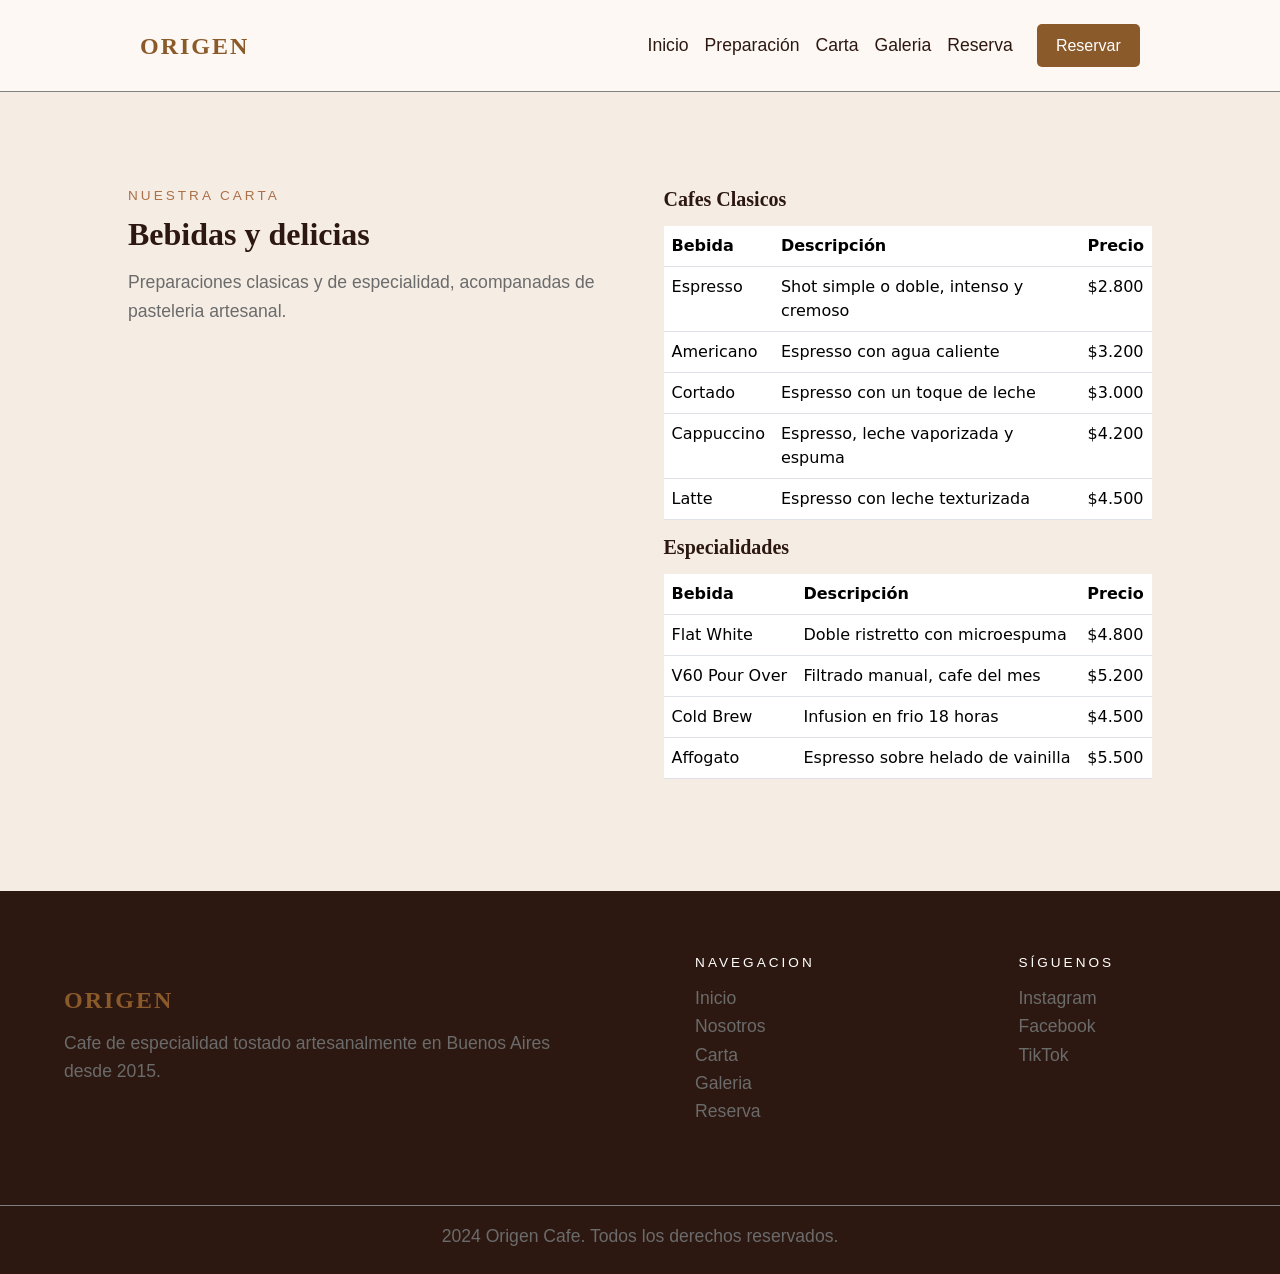
==== carta.html @ 9235a3fc "First commit" ====
<!doctype html>
<html lang="en">
  <head>
    <meta charset="UTF-8" />
    <meta name="viewport" content="width=device-width, initial-scale=1.0" />
    <title>Origen - Café de Especialidad</title>
    <link
      href="https://cdn.jsdelivr.net/npm/bootstrap@5.3.3/dist/css/bootstrap.min.css"
      rel="stylesheet"
    />
    <link rel="stylesheet" href="./css/styles.css" />
  </head>
  <body>
    <header>
      <nav class="navbar navbar-expand-lg index-header-superior">
        <div class="container-fluid">
          <a class="logo" href="#">Origen</a>

          <button
            class="navbar-toggler border-0 shadow-none"
            type="button"
            data-bs-toggle="collapse"
            data-bs-target="#navbarNav"
          >
            <span class="navbar-toggler-icon"></span>
          </button>

          <div class="collapse navbar-collapse" id="navbarNav">
            <ul class="navbar-nav ms-auto align-items-center">
              <li class="nav-item">
                <a class="nav-link" href="./index.html">Inicio</a>
              </li>
              <li class="nav-item">
                <a class="nav-link" href="./preparacion.html">Preparación</a>
              </li>
              <li class="nav-item">
                <a class="nav-link" href="./carta.html">Carta</a>
              </li>
              <li class="nav-item">
                <a class="nav-link" href="./galeria.html">Galeria</a>
              </li>
              <li class="nav-item">
                <a class="nav-link" href="./reserva.html">Reserva</a>
              </li>
              <li class="nav-item">
                <button class="boton-marron ms-lg-3">Reservar</button>
              </li>
            </ul>
          </div>
        </div>
      </nav>
    </header>

    <main class="carta-main">
      <section>
        <h4>Nuestra Carta</h4>
        <h2>Bebidas y delicias</h2>
        <p>
          Preparaciones clasicas y de especialidad, acompanadas de pasteleria
          artesanal.
        </p>
      </section>
      <section class="section-menu">
        <div>
          <h3 class="carta-titulo">Cafes Clasicos</h3>
          <table class="table">
            <thead>
              <tr>
                <th scope="col">Bebida</th>
                <th scope="col">Descripción</th>
                <th scope="col">Precio</th>
              </tr>
            </thead>
            <tbody>
              <tr>
                <td>Espresso</td>
                <td>Shot simple o doble, intenso y cremoso</td>
                <td>$2.800</td>
              </tr>
              <tr>
                <td>Americano</td>
                <td>Espresso con agua caliente</td>
                <td>$3.200</td>
              </tr>
              <tr>
                <td>Cortado</td>
                <td>Espresso con un toque de leche</td>
                <td>$3.000</td>
              </tr>
              <tr>
                <td>Cappuccino</td>
                <td>Espresso, leche vaporizada y espuma</td>
                <td>$4.200</td>
              </tr>
              <tr>
                <td>Latte</td>
                <td>Espresso con leche texturizada</td>
                <td>$4.500</td>
              </tr>
            </tbody>
          </table>
        </div>
        <div>
          <h3 class="carta-titulo">Especialidades</h3>
          <table class="table">
            <thead>
              <tr>
                <th scope="col">Bebida</th>
                <th scope="col">Descripción</th>
                <th scope="col">Precio</th>
              </tr>
            </thead>
            <tbody>
              <tr>
                <td>Flat White</td>
                <td>Doble ristretto con microespuma</td>
                <td>$4.800</td>
              </tr>
              <tr>
                <td>V60 Pour Over</td>
                <td>Filtrado manual, cafe del mes</td>
                <td>$5.200</td>
              </tr>
              <tr>
                <td>Cold Brew</td>
                <td>Infusion en frio 18 horas</td>
                <td>$4.500</td>
              </tr>
              <tr>
                <td>Affogato</td>
                <td>Espresso sobre helado de vainilla</td>
                <td>$5.500</td>
              </tr>
            </tbody>
          </table>
        </div>
      </section>
    </main>

    <footer>
      <section class="index-footer-navegacion">
        <div class="footer-descripcion">
          <h3 class="h3-footer">Origen</h3>
          <p>
            Cafe de especialidad tostado artesanalmente en Buenos Aires desde
            2015.
          </p>
        </div>
        <section class="footer-links">
          <div>
            <h4 class="h4-footer">Navegacion</h4>
            <ul>
              <li><a class="footer-link" href="#">Inicio</a></li>
              <li><a class="footer-link" href="#">Nosotros</a></li>
              <li><a class="footer-link" href="#">Carta</a></li>
              <li><a class="footer-link" href="#">Galeria</a></li>
              <li><a class="footer-link" href="#">Reserva</a></li>
            </ul>
          </div>
          <div>
            <h4 class="h4-footer">Síguenos</h4>
            <ul>
              <li><a class="footer-link" href="#">Instagram</a></li>
              <li><a class="footer-link" href="#">Facebook</a></li>
              <li><a class="footer-link" href="#">TikTok</a></li>
            </ul>
          </div>
        </section>
      </section>
      <section class="index-footer-derechos">
        <p>2024 Origen Cafe. Todos los derechos reservados.</p>
      </section>
    </footer>

    <script src="https://cdn.jsdelivr.net/npm/bootstrap@5.3.3/dist/js/bootstrap.bundle.min.js"></script>
  </body>
</html>
---- css/styles.css ----
:root {
  --font-titulos: "Playfair Display", Georgia, serif;
  --font-texto: "Inter", -apple-system, sans-serif;
}

* {
  margin: 0;
  padding: 0;
  box-sizing: border-box;
}

/* --------------- GENERALES --------------- */
h4 {
  color: #ad7048;
  text-transform: uppercase;
  font-family: var(--font-texto);
  letter-spacing: 3px; /* Estética de especialidad */
  font-size: 0.85rem;
  margin-bottom: 0.8rem;
}

header {
  background-color: #fdf8f3;
}

.boton-marron {
  background-color: #8b5a2b;
  color: white;
  border: none;
  padding: 0.6rem 1.2rem;
  border-radius: 5px;
  font-family: var(--font-texto);
  cursor: pointer;
  transition: all 0.3s ease;
}

.boton-marron:hover {
  background-color: #6d4621;
  transform: translateY(-2px);
}

.boton-blanco {
  background-color: transparent;
  color: #2c1810;
  border: 1px solid #2c1810;
  padding: 0.6rem 1.2rem;
  border-radius: 5px;
  font-family: var(--font-texto);
  cursor: pointer;
  transition: all 0.3s ease;
}

.boton-blanco:hover {
  background-color: #2c1810;
  color: white;
  transform: translateY(-2px);
}

/* --------------- HEADER --------------- */

/* ----- HEADER SUPERIOR (NAVBAR) ----- */
.index-header-superior {
  padding: 1rem 1.5rem;
  border-bottom: 0.2px solid #808080;
  background-color: transparent !important;
}

.index-header-superior .logo {
  color: #8b5a2b !important;
  font-family: var(--font-titulos);
  font-weight: bold;
  font-size: 1.5rem;
  text-decoration: none;
  text-transform: uppercase;
  letter-spacing: 2px;
}

/* Estilos de la Hamburguesa Desplegada (Mobile First) */
.navbar-collapse {
  text-align: center;
  padding: 1.5rem 0;
}

.index-header-superior .nav-item {
  padding: 0.8rem 0;
  border-bottom: 1px solid rgba(0, 0, 0, 0.05); /* Separación sutil */
}

.index-header-superior .nav-link {
  font-family: var(--font-texto);
  font-weight: 500;
  color: #2c1810 !important;
  font-size: 1.1rem;
}

/* Quitamos el borde al último ítem del celular */
.index-header-superior .nav-item:last-child {
  border-bottom: none;
}

/* ----- HEADER INFERIOR (HERO) ----- */
.index-header-inferior {
  display: flex;
  padding: 3rem 1.5rem;
  flex-direction: column;
  min-height: 80vh;
  justify-content: center;
}

.index-header-inicio {
  display: flex;
  justify-content: center;
  align-items: flex-start;
  gap: 10px;
  flex-direction: column;
}

h1 {
  font-weight: 600;
  line-height: 1.1;
  font-family: var(--font-titulos);
  font-size: 3rem;
  color: #2c1810;
  margin-bottom: 1rem;
}

p {
  font-family: var(--font-texto);
  font-size: 1.1rem;
  max-width: 500px;
  color: #6b6b6b;
  line-height: 1.6;
  margin-bottom: 1.5rem;
}

.index-header-botones {
  display: flex;
  gap: 15px;
}

.index-header-fotos {
  margin-top: 3rem;
  position: relative;
}

.index-header-fotos img {
  width: 100%;
  height: auto;
  border-radius: 15px;
  box-shadow: 0 20px 40px rgba(0, 0, 0, 0.05);
}

.badge-custom {
  position: absolute;
  bottom: -10px;
  right: -5px;
  background-color: #8b5a2b;
  color: white;
  padding: 15px 20px;
  text-align: center;
  border-radius: 12px;
  box-shadow: 0 10px 20px rgba(0, 0, 0, 0.2);
}

.badge-numero {
  font-size: 1.8rem;
  font-weight: bold;
  display: block;
}

.badge-texto {
  font-size: 0.6rem;
  letter-spacing: 1.5px;
  text-transform: uppercase;
}

/* --------------- MAIN --------------- */
main {
  background-color: #f5ede4;
  display: flex;
  padding: 3rem 1.5rem;
  flex-direction: column;
}

.index-main-fotos {
  margin-bottom: 2rem;
  display: flex;
  gap: 10px;
  flex-direction: column;
}

.index-main-fotos img {
  width: 100%;
  height: auto;
  max-width: 500px;
  border-radius: 15px;
  box-shadow: 0 20px 40px rgba(0, 0, 0, 0.05);
}

.img-interior-cafeteria {
  display: none;
}

.index-main-historia {
  display: flex;
  gap: 12px;
  flex-direction: column;
}

h2 {
  font-weight: 600;
  line-height: 1.1;
  font-family: var(--font-titulos);
  font-size: 2rem;
  color: #2c1810;
  margin-bottom: 1rem;
}

h3 {
  font-weight: 600;
  line-height: 1.1;
  font-family: var(--font-titulos);
  font-size: 1.25rem;
  color: #2c1810;
  margin-bottom: 1rem;
}

article p {
  font-size: 1rem;
}

article {
  border-left: 3px solid #8b5a2b;
  padding-left: 1rem;
}

/* ----------------- FOOTER ----------------- */
footer {
  background-color: #2c1810;
  display: flex;
  justify-content: center;
  align-items: center;
  flex-direction: column;
}

.index-footer-derechos {
  border-top: 0.2px solid #808080;
  width: 100%;
  display: flex;
  justify-content: center;
  padding-top: 1rem;
}

.index-footer-navegacion {
  display: flex;
  justify-content: center;
  padding-top: 1rem;
  flex-direction: column;
  align-items: center;
}

.footer-links {
  display: flex;
  width: 100%;
  justify-content: space-around;
}
.h3-footer {
  color: #8b5a2b;
  font-family: var(--font-titulos);
  font-weight: bold;
  font-size: 1.5rem;
  text-decoration: none;
  text-transform: uppercase;
  letter-spacing: 2px;
}

.h4-footer {
  color: white;
}

.footer-link {
  font-family: var(--font-texto);
  font-size: 1.1rem;
  max-width: 500px;
  color: #6b6b6b;
  line-height: 1.6;
  margin-bottom: 1.5rem;
  text-decoration: none;
}

.index-footer-navegacion ul {
  list-style: none;
  padding-left: 0%;
}

.footer-descripcion {
  width: 85%;
}

/* --------------- NOSOTROS / PROCESO --------------- */
.nosotros-seccion {
  display: flex;
  flex-direction: column;
  gap: 2rem;
}

iframe {
  width: 100%;
  height: 300px;
  border: none;
  border-radius: 15px;
}

/* Replicando el diseño de la imagen solicitada */
.cards-preparacion ol {
  list-style: none;
  padding: 0;
}

.cards-preparacion li {
  display: flex;
  align-items: flex-start;
  gap: 1.5rem;
  background-color: #ffffff; /* Blanco para resaltar sobre el fondo crema */
  margin-bottom: 1.5rem;
  padding: 1.5rem;
  border-radius: 12px;
  box-shadow: 0 4px 15px rgba(0, 0, 0, 0.05);
  transition: transform 0.3s ease;
}

.cards-preparacion li:hover {
  transform: translateY(-5px);
}

.cards-preparacion .numero {
  font-family: var(--font-titulos);
  font-size: 2rem;
  font-weight: bold;
  color: #ad7048; /* Color de tus h4 */
  line-height: 1;
  min-width: 45px;
}

.cards-preparacion .contenido h3 {
  margin-bottom: 0.5rem;
  font-size: 1.3rem;
}

.cards-preparacion .contenido p {
  margin-bottom: 0;
  font-size: 0.95rem;
}

/* --------------- TABLET (Ajustes para PC/Grandes) --------------- */
@media screen and (min-width: 768px) {
  .navbar-collapse {
    text-align: left;
    padding: 0;
  }

  .index-header-superior .nav-item {
    padding: 0;
    border-bottom: none;
  }

  .index-header-inferior {
    flex-direction: row;
    align-items: center;
    gap: 50px;
    padding: 4rem 5%;
  }

  h1 {
    font-size: 4rem;
  }

  main {
    flex-direction: row;
    align-items: flex-start;
    padding: 5rem 5%;
    gap: 60px;
  }

  .img-interior-cafeteria {
    display: block;
    margin-top: -50px;
    margin-left: 30px;
  }

  .index-footer-navegacion {
    display: flex;
    justify-content: space-between;
    flex-direction: row;
    width: 100%;
    padding: 5%;
  }

  /* Ajuste para que el video y las cards se vean mejor en pantallas grandes */
  .nosotros-seccion {
    flex-direction: row;
    align-items: flex-start;
    width: 100%;
  }

  .nosotros-seccion iframe {
    flex: 1;
    height: 450px;
  }

  .cards-preparacion {
    flex: 1;
  }
}

/* --------------- ESCRITORIO --------------- */
@media screen and (min-width: 1024px) {
  .index-header-superior {
    padding: 1.5rem 10%;
  }

  .index-header-inferior {
    padding: 4rem 10%;
  }

  .index-header-fotos img {
    max-width: 500px;
    display: block;
    margin-left: auto;
  }

  main {
    padding: 6rem 10%;
  }
}
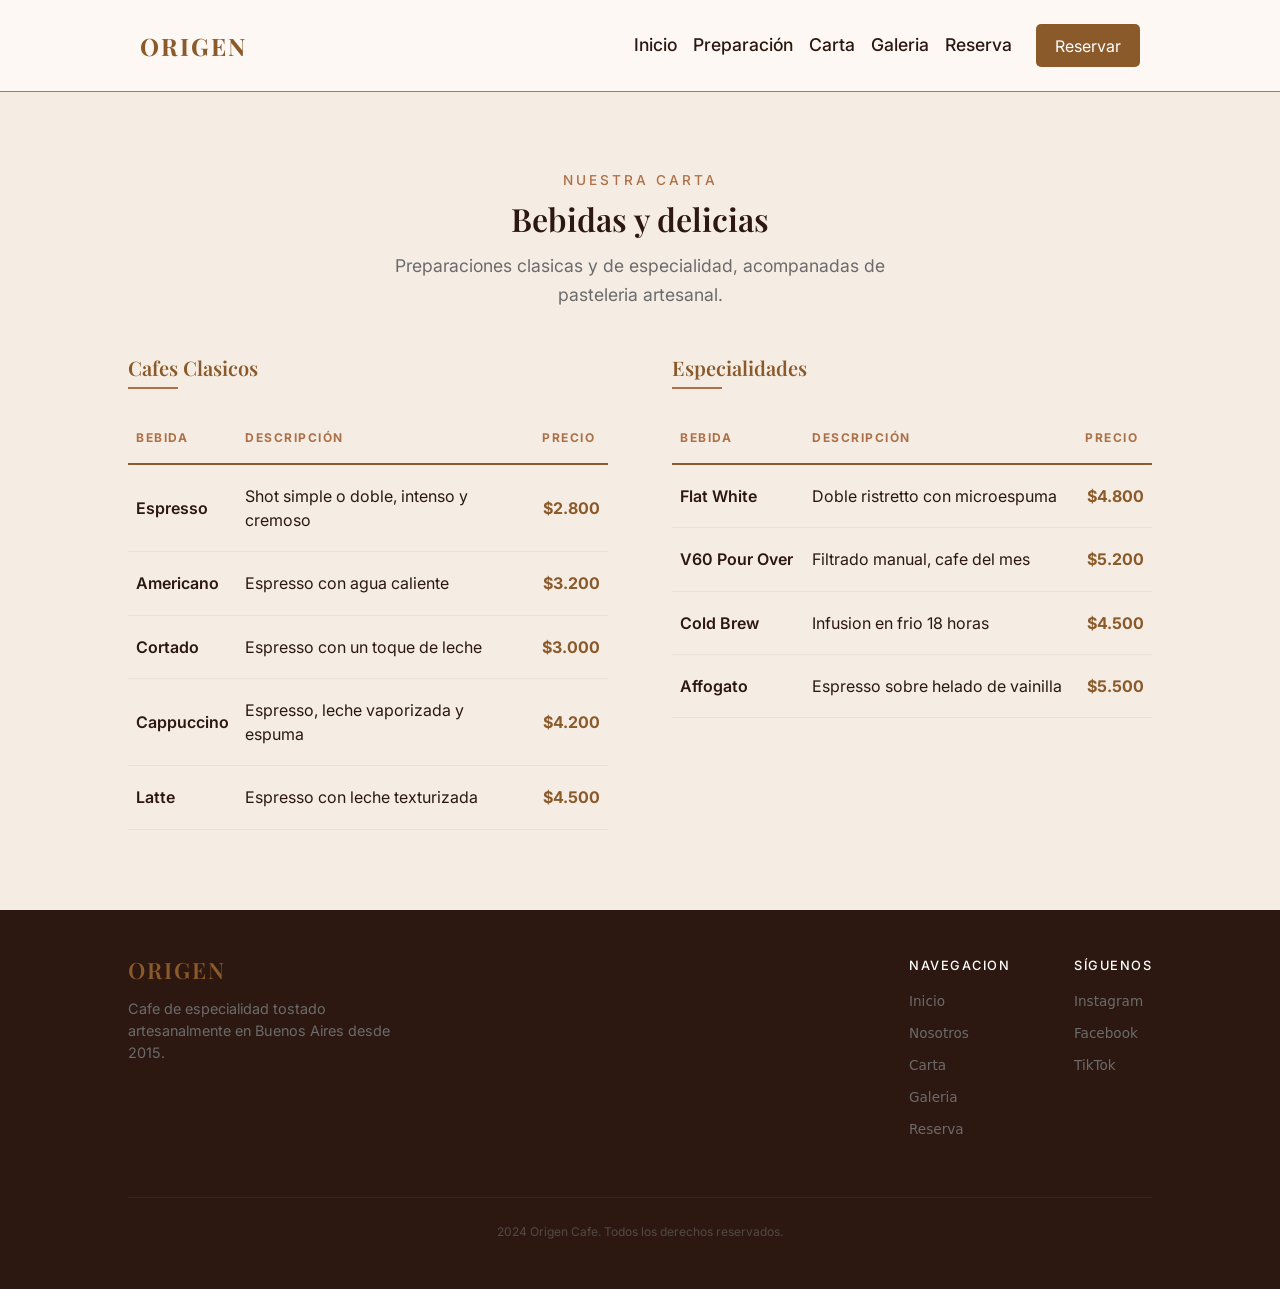
==== commit befb911f: "Sección reserva" ====
--- a/carta.html
+++ b/carta.html
@@ -6,6 +6,12 @@
     <title>Origen - Café de Especialidad</title>
     <link
       href="https://cdn.jsdelivr.net/npm/bootstrap@5.3.3/dist/css/bootstrap.min.css"
+      rel="stylesheet"
+    />
+    <link rel="preconnect" href="https://fonts.googleapis.com" />
+    <link rel="preconnect" href="https://fonts.gstatic.com" crossorigin />
+    <link
+      href="https://fonts.googleapis.com/css2?family=Inter:wght@400;700&family=Playfair+Display:wght@700&display=swap"
       rel="stylesheet"
     />
     <link rel="stylesheet" href="./css/styles.css" />
--- a/css/styles.css
+++ b/css/styles.css
@@ -1,39 +1,73 @@
-:root {
-  --font-titulos: "Playfair Display", Georgia, serif;
-  --font-texto: "Inter", -apple-system, sans-serif;
-}
-
 * {
   margin: 0;
   padding: 0;
   box-sizing: border-box;
 }
 
-/* --------------- GENERALES --------------- */
+h1 {
+  font-weight: 600;
+  line-height: 1.1;
+  font-family: "Playfair Display", Georgia, serif;
+  font-size: 3rem;
+  color: #2c1810;
+  margin-bottom: 1rem;
+}
+@media screen and (min-width: 768px) {
+  h1 {
+    font-size: 4rem;
+  }
+}
+
+h2, h3 {
+  font-weight: 600;
+  line-height: 1.1;
+  font-family: "Playfair Display", Georgia, serif;
+  color: #2c1810;
+  margin-bottom: 1rem;
+}
+
+h2 {
+  font-size: 2rem;
+}
+
+h3 {
+  font-size: 1.25rem;
+}
+
 h4 {
   color: #ad7048;
   text-transform: uppercase;
-  font-family: var(--font-texto);
-  letter-spacing: 3px; /* Estética de especialidad */
+  font-family: "Inter", -apple-system, sans-serif;
+  letter-spacing: 3px;
   font-size: 0.85rem;
   margin-bottom: 0.8rem;
 }
 
-header {
-  background-color: #fdf8f3;
+p {
+  font-family: "Inter", -apple-system, sans-serif;
+  font-size: 1.1rem;
+  max-width: 500px;
+  color: #6b6b6b;
+  line-height: 1.6;
+  margin-bottom: 1.5rem;
+}
+
+img {
+  max-width: 100%;
+  display: block;
+  height: auto;
 }
 
 .boton-marron {
   background-color: #8b5a2b;
-  color: white;
+  color: #ffffff;
   border: none;
   padding: 0.6rem 1.2rem;
   border-radius: 5px;
-  font-family: var(--font-texto);
+  font-family: "Inter", -apple-system, sans-serif;
   cursor: pointer;
   transition: all 0.3s ease;
 }
-
 .boton-marron:hover {
   background-color: #6d4621;
   transform: translateY(-2px);
@@ -45,109 +79,139 @@
   border: 1px solid #2c1810;
   padding: 0.6rem 1.2rem;
   border-radius: 5px;
-  font-family: var(--font-texto);
+  font-family: "Inter", -apple-system, sans-serif;
   cursor: pointer;
   transition: all 0.3s ease;
 }
-
 .boton-blanco:hover {
   background-color: #2c1810;
-  color: white;
+  color: #ffffff;
   transform: translateY(-2px);
 }
 
-/* --------------- HEADER --------------- */
-
-/* ----- HEADER SUPERIOR (NAVBAR) ----- */
-.index-header-superior {
+.cards-preparacion ol {
+  list-style: none;
+  padding: 0;
+}
+.cards-preparacion li {
+  display: flex;
+  align-items: flex-start;
+  gap: 1.5rem;
+  background-color: #ffffff;
+  margin-bottom: 1.5rem;
+  padding: 1.5rem;
+  border-radius: 12px;
+  box-shadow: 0 4px 15px rgba(0, 0, 0, 0.05);
+  transition: transform 0.3s ease;
+}
+.cards-preparacion li:hover {
+  transform: translateY(-5px);
+}
+.cards-preparacion li .numero {
+  font-family: "Playfair Display", Georgia, serif;
+  font-size: 2rem;
+  font-weight: bold;
+  color: #ad7048;
+  line-height: 1;
+  min-width: 45px;
+}
+.cards-preparacion li .contenido h3 {
+  margin-bottom: 0.5rem;
+  font-size: 1.3rem;
+}
+.cards-preparacion li .contenido p {
+  margin-bottom: 0;
+  font-size: 0.95rem;
+}
+
+header {
+  background-color: #fdf8f3;
+}
+header .index-header-superior {
   padding: 1rem 1.5rem;
   border-bottom: 0.2px solid #808080;
   background-color: transparent !important;
 }
-
-.index-header-superior .logo {
+@media screen and (min-width: 1024px) {
+  header .index-header-superior {
+    padding: 1.5rem 10%;
+  }
+}
+header .index-header-superior .logo {
   color: #8b5a2b !important;
-  font-family: var(--font-titulos);
+  font-family: "Playfair Display", Georgia, serif;
   font-weight: bold;
   font-size: 1.5rem;
   text-decoration: none;
   text-transform: uppercase;
   letter-spacing: 2px;
 }
-
-/* Estilos de la Hamburguesa Desplegada (Mobile First) */
-.navbar-collapse {
-  text-align: center;
-  padding: 1.5rem 0;
-}
-
-.index-header-superior .nav-item {
+header .index-header-superior .nav-item {
   padding: 0.8rem 0;
-  border-bottom: 1px solid rgba(0, 0, 0, 0.05); /* Separación sutil */
-}
-
-.index-header-superior .nav-link {
-  font-family: var(--font-texto);
+  border-bottom: 1px solid rgba(0, 0, 0, 0.05);
+}
+header .index-header-superior .nav-item:last-child {
+  border-bottom: none;
+}
+@media screen and (min-width: 768px) {
+  header .index-header-superior .nav-item {
+    padding: 0;
+    border-bottom: none;
+  }
+}
+header .index-header-superior .nav-link {
+  font-family: "Inter", -apple-system, sans-serif;
   font-weight: 500;
   color: #2c1810 !important;
   font-size: 1.1rem;
 }
-
-/* Quitamos el borde al último ítem del celular */
-.index-header-superior .nav-item:last-child {
-  border-bottom: none;
-}
-
-/* ----- HEADER INFERIOR (HERO) ----- */
-.index-header-inferior {
+header .index-header-inferior {
   display: flex;
   padding: 3rem 1.5rem;
   flex-direction: column;
   min-height: 80vh;
   justify-content: center;
 }
-
-.index-header-inicio {
+@media screen and (min-width: 768px) {
+  header .index-header-inferior {
+    flex-direction: row;
+    align-items: center;
+    gap: 50px;
+    padding: 4rem 5%;
+  }
+}
+@media screen and (min-width: 1024px) {
+  header .index-header-inferior {
+    padding: 4rem 10%;
+  }
+}
+header .index-header-inferior .index-header-inicio {
   display: flex;
   justify-content: center;
   align-items: flex-start;
   gap: 10px;
   flex-direction: column;
 }
-
-h1 {
-  font-weight: 600;
-  line-height: 1.1;
-  font-family: var(--font-titulos);
-  font-size: 3rem;
-  color: #2c1810;
-  margin-bottom: 1rem;
-}
-
-p {
-  font-family: var(--font-texto);
-  font-size: 1.1rem;
-  max-width: 500px;
-  color: #6b6b6b;
-  line-height: 1.6;
-  margin-bottom: 1.5rem;
-}
-
-.index-header-botones {
+header .index-header-inferior .index-header-botones {
   display: flex;
   gap: 15px;
 }
-
-.index-header-fotos {
+header .index-header-inferior .index-header-fotos {
   margin-top: 3rem;
   position: relative;
 }
-
-.index-header-fotos img {
+header .index-header-inferior .index-header-fotos img {
   width: 100%;
   height: auto;
   border-radius: 15px;
   box-shadow: 0 20px 40px rgba(0, 0, 0, 0.05);
+}
+@media screen and (min-width: 1024px) {
+  header .index-header-inferior .index-header-fotos img {
+    max-width: 500px;
+    display: block;
+    margin-left: auto;
+  }
 }
 
 .badge-custom {
@@ -155,281 +219,396 @@
   bottom: -10px;
   right: -5px;
   background-color: #8b5a2b;
-  color: white;
+  color: #ffffff;
   padding: 15px 20px;
   text-align: center;
   border-radius: 12px;
   box-shadow: 0 10px 20px rgba(0, 0, 0, 0.2);
 }
-
-.badge-numero {
+.badge-custom .badge-numero {
   font-size: 1.8rem;
   font-weight: bold;
   display: block;
 }
-
-.badge-texto {
+.badge-custom .badge-texto {
   font-size: 0.6rem;
   letter-spacing: 1.5px;
   text-transform: uppercase;
 }
 
-/* --------------- MAIN --------------- */
-main {
+.index-main {
   background-color: #f5ede4;
   display: flex;
   padding: 3rem 1.5rem;
   flex-direction: column;
 }
-
-.index-main-fotos {
+@media screen and (min-width: 768px) {
+  .index-main {
+    flex-direction: row;
+    align-items: flex-start;
+    padding: 5rem 5%;
+    gap: 60px;
+  }
+}
+@media screen and (min-width: 1024px) {
+  .index-main {
+    padding: 6rem 10%;
+  }
+}
+.index-main .index-main-fotos {
   margin-bottom: 2rem;
   display: flex;
   gap: 10px;
   flex-direction: column;
 }
-
-.index-main-fotos img {
+.index-main .index-main-fotos img {
   width: 100%;
   height: auto;
   max-width: 500px;
   border-radius: 15px;
   box-shadow: 0 20px 40px rgba(0, 0, 0, 0.05);
 }
-
-.img-interior-cafeteria {
+.index-main .img-interior-cafeteria {
   display: none;
 }
-
-.index-main-historia {
+@media screen and (min-width: 768px) {
+  .index-main .img-interior-cafeteria {
+    display: block;
+    margin-top: -50px;
+    margin-left: 30px;
+  }
+}
+.index-main .index-main-historia {
   display: flex;
   gap: 12px;
   flex-direction: column;
 }
-
-h2 {
-  font-weight: 600;
-  line-height: 1.1;
-  font-family: var(--font-titulos);
-  font-size: 2rem;
-  color: #2c1810;
-  margin-bottom: 1rem;
-}
-
-h3 {
-  font-weight: 600;
-  line-height: 1.1;
-  font-family: var(--font-titulos);
-  font-size: 1.25rem;
-  color: #2c1810;
-  margin-bottom: 1rem;
-}
-
-article p {
-  font-size: 1rem;
-}
-
-article {
+.index-main article {
   border-left: 3px solid #8b5a2b;
   padding-left: 1rem;
 }
-
-/* ----------------- FOOTER ----------------- */
-footer {
-  background-color: #2c1810;
-  display: flex;
-  justify-content: center;
-  align-items: center;
-  flex-direction: column;
-}
-
-.index-footer-derechos {
-  border-top: 0.2px solid #808080;
-  width: 100%;
-  display: flex;
-  justify-content: center;
-  padding-top: 1rem;
-}
-
-.index-footer-navegacion {
-  display: flex;
-  justify-content: center;
-  padding-top: 1rem;
-  flex-direction: column;
-  align-items: center;
-}
-
-.footer-links {
-  display: flex;
-  width: 100%;
-  justify-content: space-around;
-}
-.h3-footer {
-  color: #8b5a2b;
-  font-family: var(--font-titulos);
-  font-weight: bold;
-  font-size: 1.5rem;
-  text-decoration: none;
-  text-transform: uppercase;
-  letter-spacing: 2px;
-}
-
-.h4-footer {
-  color: white;
-}
-
-.footer-link {
-  font-family: var(--font-texto);
-  font-size: 1.1rem;
-  max-width: 500px;
-  color: #6b6b6b;
-  line-height: 1.6;
-  margin-bottom: 1.5rem;
-  text-decoration: none;
-}
-
-.index-footer-navegacion ul {
-  list-style: none;
-  padding-left: 0%;
-}
-
-.footer-descripcion {
-  width: 85%;
-}
-
-/* --------------- NOSOTROS / PROCESO --------------- */
+.index-main article p {
+  font-size: 1rem;
+}
+
+.nosotros-main {
+  padding: 3rem 1.5rem;
+  background-color: #f5ede4;
+}
+@media screen and (min-width: 768px) {
+  .nosotros-main {
+    padding: 5rem 5%;
+    flex-direction: column;
+  }
+}
+
+.nosotros-texto {
+  margin-bottom: 3rem;
+  text-align: center;
+  width: 100%;
+}
+.nosotros-texto p {
+  margin-left: auto;
+  margin-right: auto;
+}
+
 .nosotros-seccion {
   display: flex;
   flex-direction: column;
   gap: 2rem;
 }
-
-iframe {
+.nosotros-seccion iframe {
   width: 100%;
   height: 300px;
   border: none;
   border-radius: 15px;
 }
-
-/* Replicando el diseño de la imagen solicitada */
-.cards-preparacion ol {
-  list-style: none;
-  padding: 0;
-}
-
-.cards-preparacion li {
-  display: flex;
-  align-items: flex-start;
-  gap: 1.5rem;
-  background-color: #ffffff; /* Blanco para resaltar sobre el fondo crema */
-  margin-bottom: 1.5rem;
-  padding: 1.5rem;
-  border-radius: 12px;
-  box-shadow: 0 4px 15px rgba(0, 0, 0, 0.05);
-  transition: transform 0.3s ease;
-}
-
-.cards-preparacion li:hover {
-  transform: translateY(-5px);
-}
-
-.cards-preparacion .numero {
-  font-family: var(--font-titulos);
-  font-size: 2rem;
-  font-weight: bold;
-  color: #ad7048; /* Color de tus h4 */
-  line-height: 1;
-  min-width: 45px;
-}
-
-.cards-preparacion .contenido h3 {
-  margin-bottom: 0.5rem;
-  font-size: 1.3rem;
-}
-
-.cards-preparacion .contenido p {
-  margin-bottom: 0;
-  font-size: 0.95rem;
-}
-
-/* --------------- TABLET (Ajustes para PC/Grandes) --------------- */
-@media screen and (min-width: 768px) {
-  .navbar-collapse {
-    text-align: left;
-    padding: 0;
-  }
-
-  .index-header-superior .nav-item {
-    padding: 0;
-    border-bottom: none;
-  }
-
-  .index-header-inferior {
-    flex-direction: row;
-    align-items: center;
-    gap: 50px;
-    padding: 4rem 5%;
-  }
-
-  h1 {
-    font-size: 4rem;
-  }
-
-  main {
-    flex-direction: row;
-    align-items: flex-start;
-    padding: 5rem 5%;
-    gap: 60px;
-  }
-
-  .img-interior-cafeteria {
-    display: block;
-    margin-top: -50px;
-    margin-left: 30px;
-  }
-
-  .index-footer-navegacion {
-    display: flex;
-    justify-content: space-between;
-    flex-direction: row;
-    width: 100%;
-    padding: 5%;
-  }
-
-  /* Ajuste para que el video y las cards se vean mejor en pantallas grandes */
+@media screen and (min-width: 768px) {
   .nosotros-seccion {
     flex-direction: row;
     align-items: flex-start;
     width: 100%;
   }
-
   .nosotros-seccion iframe {
     flex: 1;
     height: 450px;
   }
-
-  .cards-preparacion {
+  .nosotros-seccion .cards-preparacion {
     flex: 1;
   }
 }
 
-/* --------------- ESCRITORIO --------------- */
+.carta-main {
+  padding: 3rem 1.5rem;
+  background-color: #f5ede4;
+  display: flex;
+  flex-direction: column;
+  gap: 3rem;
+}
+@media screen and (min-width: 768px) {
+  .carta-main {
+    padding: 5rem 10%;
+  }
+}
+.carta-main section:first-child {
+  text-align: center;
+  max-width: 700px;
+  margin: 0 auto;
+}
+.carta-main section:first-child h2 {
+  margin-top: 0.5rem;
+}
+.carta-main section:first-child p {
+  margin: 0 auto;
+}
+.carta-main .section-menu {
+  display: flex;
+  flex-direction: column;
+  gap: 4rem;
+}
 @media screen and (min-width: 1024px) {
-  .index-header-superior {
-    padding: 1.5rem 10%;
-  }
-
-  .index-header-inferior {
-    padding: 4rem 10%;
-  }
-
-  .index-header-fotos img {
-    max-width: 500px;
-    display: block;
-    margin-left: auto;
-  }
-
-  main {
-    padding: 6rem 10%;
-  }
-}
+  .carta-main .section-menu {
+    flex-direction: row;
+    align-items: flex-start;
+  }
+}
+.carta-main .section-menu div {
+  flex: 1;
+}
+.carta-main .carta-titulo {
+  font-family: "Playfair Display", Georgia, serif;
+  color: #8b5a2b;
+  text-align: center;
+  margin-bottom: 2rem;
+  position: relative;
+  padding-bottom: 10px;
+}
+.carta-main .carta-titulo::after {
+  content: "";
+  position: absolute;
+  bottom: 0;
+  left: 50%;
+  transform: translateX(-50%);
+  width: 50px;
+  height: 2px;
+  background-color: #ad7048;
+}
+@media screen and (min-width: 768px) {
+  .carta-main .carta-titulo {
+    text-align: left;
+  }
+  .carta-main .carta-titulo::after {
+    left: 0;
+    transform: none;
+  }
+}
+.carta-main .table {
+  --bs-table-bg: transparent;
+  margin-bottom: 0;
+}
+.carta-main .table thead th {
+  font-family: "Inter", -apple-system, sans-serif;
+  text-transform: uppercase;
+  font-size: 0.75rem;
+  letter-spacing: 1.5px;
+  color: #ad7048;
+  border-bottom: 2px solid #8b5a2b;
+  padding-bottom: 1rem;
+}
+.carta-main .table tbody td {
+  padding: 1.2rem 0.5rem;
+  vertical-align: middle;
+  font-family: "Inter", -apple-system, sans-serif;
+  color: #2c1810;
+  border-bottom: 1px solid rgba(0, 0, 0, 0.05);
+}
+.carta-main .table tbody td:first-child {
+  font-weight: 600;
+}
+.carta-main .table tbody td:last-child {
+  font-weight: bold;
+  color: #8b5a2b;
+  text-align: right;
+}
+.carta-main .table tbody tr {
+  transition: background-color 0.3s ease;
+}
+.carta-main .table tbody tr:hover {
+  background-color: rgba(139, 90, 43, 0.03);
+}
+
+.reserva-main {
+  background-color: #f5ede4;
+  display: flex;
+  padding: 3rem 1.5rem;
+  flex-direction: column;
+  justify-content: center;
+  align-items: center;
+  gap: 30px;
+}
+
+.reserva-hero {
+  text-align: center;
+  max-width: 800px;
+}
+
+.reserva-section {
+  display: flex;
+  flex-direction: column;
+  gap: 30px;
+  margin-bottom: 3rem;
+}
+@media screen and (min-width: 768px) {
+  .reserva-section {
+    flex-direction: row;
+    align-items: flex-start;
+    gap: 60px;
+  }
+}
+
+.reserva-imagen img {
+  width: 100%;
+  height: auto;
+  max-width: 500px;
+  border-radius: 15px;
+  box-shadow: 0 20px 40px rgba(0, 0, 0, 0.05);
+}
+
+.reserva-formulario {
+  background-color: #ffffff;
+  padding: 2rem;
+  border-radius: 15px;
+  box-shadow: 0 20px 40px rgba(0, 0, 0, 0.05);
+}
+.reserva-formulario form {
+  display: flex;
+  flex-direction: column;
+  gap: 1.5rem;
+}
+.reserva-formulario form label {
+  font-family: "Inter", -apple-system, sans-serif;
+  font-size: 1rem;
+  color: #6b6b6b;
+}
+.reserva-formulario form input, .reserva-formulario form select, .reserva-formulario form textarea {
+  padding: 0.75rem;
+  border: 1px solid #ccc;
+  border-radius: 5px;
+  font-family: "Inter", -apple-system, sans-serif;
+  font-size: 1rem;
+}
+.reserva-formulario form input:focus, .reserva-formulario form select:focus, .reserva-formulario form textarea:focus {
+  outline: none;
+  border-color: #8b5a2b;
+  box-shadow: 0 0 5px rgba(139, 90, 43, 0.5);
+  transition: all 0.3s ease;
+}
+
+footer {
+  background-color: #2c1810;
+  padding: 2.5rem 1.5rem 1.5rem;
+  color: #ffffff;
+  display: flex;
+  flex-direction: column;
+  align-items: center;
+}
+@media screen and (min-width: 1024px) {
+  footer {
+    padding: 3rem 10% 1.5rem;
+  }
+}
+footer .index-footer-navegacion {
+  display: flex;
+  flex-direction: column;
+  gap: 2rem;
+  width: 100%;
+  max-width: 1100px;
+}
+@media screen and (min-width: 768px) {
+  footer .index-footer-navegacion {
+    flex-direction: row;
+    justify-content: space-between;
+    align-items: flex-start;
+    text-align: left;
+  }
+}
+@media screen and (min-width: 768px) {
+  footer .footer-descripcion {
+    max-width: 300px;
+  }
+}
+footer .footer-descripcion p {
+  color: #6b6b6b;
+  font-size: 0.9rem;
+  line-height: 1.5;
+  margin-top: 0.8rem;
+  text-align: center;
+}
+@media screen and (min-width: 768px) {
+  footer .footer-descripcion p {
+    text-align: left;
+  }
+}
+footer .footer-links {
+  display: flex;
+  width: 100%;
+  justify-content: space-evenly;
+}
+@media screen and (min-width: 768px) {
+  footer .footer-links {
+    width: auto;
+    gap: 4rem;
+    justify-content: flex-end;
+  }
+}
+footer .footer-links h4 {
+  font-size: 0.8rem;
+  margin-bottom: 1rem;
+  color: #ffffff;
+  letter-spacing: 1.5px;
+}
+footer .footer-links ul {
+  list-style: none;
+  padding: 0;
+}
+footer .footer-links li {
+  margin-bottom: 0.5rem;
+}
+footer .h3-footer {
+  color: #8b5a2b;
+  font-family: "Playfair Display", Georgia, serif;
+  font-size: 1.4rem;
+  text-transform: uppercase;
+  letter-spacing: 2px;
+  display: block;
+  text-align: center;
+}
+@media screen and (min-width: 768px) {
+  footer .h3-footer {
+    text-align: left;
+  }
+}
+footer .footer-link {
+  color: #6b6b6b;
+  text-decoration: none;
+  font-size: 0.85rem;
+  transition: all 0.3s ease;
+}
+footer .footer-link:hover {
+  color: #8b5a2b;
+  transform: translateX(3px);
+}
+footer .index-footer-derechos {
+  margin-top: 2.5rem;
+  padding-top: 1.5rem;
+  border-top: 1px solid rgba(255, 255, 255, 0.05);
+  width: 100%;
+  text-align: center;
+}
+footer .index-footer-derechos p {
+  color: rgba(107, 107, 107, 0.6);
+  font-size: 0.75rem;
+  max-width: 100%;
+}
+
+/*# sourceMappingURL=styles.css.map */
